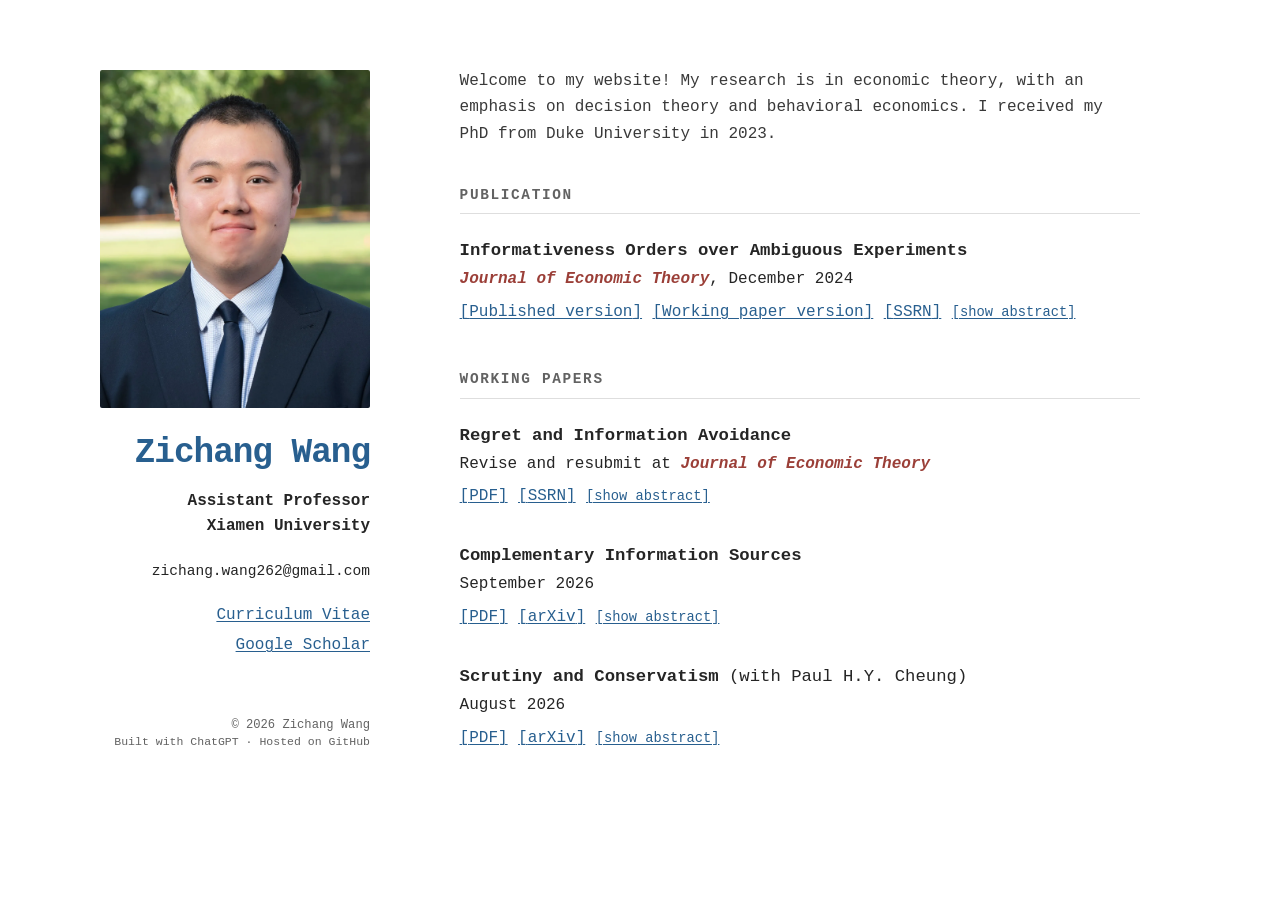
==== index.html @ 2c787a26 "Update Regret and Information Avoidance PDF" ====
<!doctype html>
<html lang="en">
<head>
  <meta charset="utf-8">
  <meta name="viewport" content="width=device-width, initial-scale=1">
  <meta name="description" content="Zichang Wang is an Assistant Professor at Xiamen University working in economic theory, decision theory, and behavioral economics.">
  <title>Zichang Wang</title>
  <style>
    :root {
      color-scheme: light;
    }

    html,
    body {
      margin: 0;
      padding: 0;
      background: #fff;
    }

    .zw-home {
      --zw-ink: #252525;
      --zw-muted: #626262;
      --zw-link: #285f8f;
      --zw-link-hover: #173f63;
      --zw-status: #9b3f38;
      --zw-rule: #dedede;
      width: 100%;
      margin: 0;
      background: #fff;
      color: var(--zw-ink);
      font-family: "Courier New", Courier, monospace;
      font-size: 16px;
      line-height: 1.56;
      -webkit-font-smoothing: antialiased;
    }

    .zw-home,
    .zw-home *,
    .zw-home *::before,
    .zw-home *::after {
      box-sizing: border-box;
      font-family: "Courier New", Courier, monospace;
    }

    .zw-page-shell {
      display: grid;
      grid-template-columns: minmax(220px, 270px) minmax(0, 680px);
      gap: clamp(3.75rem, 7vw, 7rem);
      width: min(calc(100% - 4rem), 1080px);
      margin: 0 auto;
      padding: 4.25rem 0 5.5rem;
    }

    .zw-profile {
      display: flex;
      flex-direction: column;
      align-self: start;
      height: clamp(43.375rem, calc(79.375rem - 53.333vw), 49.375rem);
      padding-top: .15rem;
      text-align: right;
    }

    .zw-headshot-frame {
      width: 100%;
      aspect-ratio: 4 / 5;
      margin: 0 0 1.55rem;
      overflow: hidden;
      border-radius: 2px;
    }

    .zw-headshot {
      display: block;
      width: 100%;
      height: 100%;
      object-fit: cover;
      object-position: center 34%;
    }

    .zw-home h1,
    .zw-home h3,
    .zw-home h4,
    .zw-home p {
      margin-top: 0;
    }

    .zw-home h1 {
      margin-bottom: 1.05rem;
      color: var(--zw-link);
      font-size: 2.15rem;
      font-weight: 600;
      letter-spacing: -.03em;
      line-height: 1.15;
    }

    .zw-position {
      margin-bottom: 1.4rem;
      font-weight: 600;
      line-height: 1.55;
    }

    .zw-email-list {
      display: flex;
      flex-direction: column;
      align-items: flex-end;
      gap: .18rem;
      margin: 0 0 1.25rem;
      font-size: .91rem;
      font-style: normal;
      line-height: 1.5;
      overflow-wrap: anywhere;
    }

    .zw-profile-links {
      display: flex;
      flex-direction: column;
      align-items: flex-end;
      gap: .35rem;
    }

    .zw-profile-footer {
      margin-top: auto;
      padding: 2.35rem 0 .7rem;
    }

    .zw-copyright {
      margin: 0;
      color: var(--zw-muted);
      font-size: .76rem;
      line-height: 1.45;
    }

    .zw-site-credit {
      margin: .22rem 0 0;
      color: var(--zw-muted);
      font-size: .72rem;
      line-height: 1.45;
    }

    .zw-bio {
      margin-bottom: 2.4rem;
      color: #393939;
      line-height: 1.65;
    }

    .zw-research section + section {
      margin-top: 2.85rem;
    }

    .zw-section-title {
      margin-bottom: 1.5rem;
      padding-bottom: .55rem;
      border-bottom: 1px solid var(--zw-rule);
      color: var(--zw-muted);
      font-size: .9rem;
      font-weight: 700;
      letter-spacing: .115em;
      line-height: 1.3;
      text-transform: uppercase;
    }

    .zw-paper {
      margin: 0 0 2.15rem;
    }

    .zw-paper:last-child {
      margin-bottom: 0;
    }

    .zw-paper h3 {
      margin-bottom: .24rem;
      font-size: 1.08rem;
      font-weight: 600;
      line-height: 1.45;
    }

    .zw-paper p {
      margin-bottom: .28rem;
    }

    .zw-paper-note {
      color: var(--zw-ink);
    }

    .zw-journal-name {
      color: var(--zw-status);
      font-weight: 700;
    }

    .zw-coauthor {
      font-weight: 400;
    }

    .zw-paper-actions {
      display: flex;
      flex-wrap: wrap;
      align-items: baseline;
      column-gap: .65rem;
      row-gap: .25rem;
      margin-top: .48rem;
    }

    .zw-paper-actions > a::before {
      content: "[";
    }

    .zw-paper-actions > a::after {
      content: "]";
    }

    .zw-abstract-details {
      display: contents;
    }

    .zw-abstract-details > summary {
      color: var(--zw-link);
      font-size: .86rem;
      line-height: inherit;
      list-style: none;
      text-decoration: underline;
      text-decoration-thickness: 1px;
      text-underline-offset: 2px;
      cursor: pointer;
    }

    .zw-abstract-details > summary::-webkit-details-marker {
      display: none;
    }

    .zw-abstract-details > summary::before {
      content: "[show abstract]";
    }

    .zw-abstract-details[open] > summary::before {
      content: "[hide abstract]";
    }

    .zw-abstract-details > summary:hover {
      color: var(--zw-link-hover);
    }

    .zw-abstract-details > summary:focus-visible {
      outline: 2px solid var(--zw-link);
      outline-offset: 3px;
    }

    .zw-abstract {
      flex: 0 0 100%;
      min-width: 0;
      margin-top: .3rem;
      padding: .5rem 0 .05rem .85rem;
      border-left: 2px solid #c9d7e3;
      color: #444;
      font-size: .8rem;
      line-height: 1.45;
      text-align: justify;
      text-justify: inter-word;
      hyphens: auto;
    }

    .zw-abstract p {
      margin-bottom: 0;
    }

    .zw-home a {
      color: var(--zw-link);
      text-decoration: underline;
      text-decoration-thickness: 1px;
      text-underline-offset: 2px;
    }

    .zw-home a:hover {
      color: var(--zw-link-hover);
    }

    .zw-home a:focus-visible {
      outline: 2px solid var(--zw-link);
      outline-offset: 3px;
    }

    .zw-sr-only {
      position: absolute !important;
      width: 1px !important;
      height: 1px !important;
      padding: 0 !important;
      margin: -1px !important;
      overflow: hidden !important;
      clip: rect(0, 0, 0, 0) !important;
      white-space: nowrap !important;
      border: 0 !important;
    }

    @media (min-width: 901px) and (hover: none) and (pointer: coarse) {
      .zw-profile {
        height: calc(clamp(43.375rem, calc(79.375rem - 53.333vw), 49.375rem) - .75rem);
      }
    }

    @media (max-width: 900px) {
      .zw-page-shell {
        display: block;
        width: min(calc(100% - 2.5rem), 680px);
        padding: 2.45rem 0 4rem;
      }

      .zw-profile {
        align-items: center;
        height: auto;
        padding-bottom: 2.55rem;
        border-bottom: 1px solid var(--zw-rule);
        text-align: center;
      }

      .zw-headshot-frame {
        width: min(72vw, 270px);
        margin-right: auto;
        margin-left: auto;
      }

      .zw-home h1 {
        font-size: 1.95rem;
      }

      .zw-profile-links {
        width: 100%;
        flex-direction: row;
        flex-wrap: wrap;
        align-items: center;
        justify-content: center;
        gap: .35rem 1rem;
      }

      .zw-email-list {
        width: 100%;
        align-items: center;
      }

      .zw-profile-footer {
        width: 100%;
        margin-top: 2.35rem;
        padding: 0;
        text-align: center;
      }

      .zw-research {
        padding-top: 2.35rem;
      }

      .zw-bio {
        margin-bottom: 2.15rem;
      }

      .zw-research section + section {
        margin-top: 2.5rem;
      }
    }
  </style>
</head>
<body>
  <div class="zw-home">
    <div class="zw-page-shell">
      <aside class="zw-profile" aria-label="About Zichang Wang">
        <div class="zw-headshot-frame">
          <img class="zw-headshot" src="assets/headshot.webp" alt="Portrait of Zichang Wang" width="1365" height="2048">
        </div>

        <header>
          <h1>Zichang Wang</h1>
          <p class="zw-position">Assistant Professor<br>Xiamen University</p>
        </header>

        <address class="zw-email-list">
          <span>zichang.wang262@gmail.com</span>
        </address>

        <nav class="zw-profile-links" aria-label="Profile links">
          <a href="files/Wang-CV-Sep-2026.pdf" target="_blank" rel="noopener noreferrer">Curriculum Vitae</a>
          <a href="https://scholar.google.com/citations?user=o8AOJOkAAAAJ&amp;hl=en&amp;oi=sra" target="_blank" rel="noopener noreferrer">Google Scholar</a>
        </nav>

        <footer class="zw-profile-footer">
          <p class="zw-copyright">© 2026 Zichang Wang</p>
          <p class="zw-site-credit">Built with ChatGPT · Hosted on GitHub</p>
        </footer>
      </aside>

      <main class="zw-research">
        <p class="zw-bio">Welcome to my website! My research is in economic theory, with an emphasis on decision theory and behavioral economics. I received my PhD from Duke University in 2023.</p>

        <section aria-labelledby="zw-publication">
          <h2 class="zw-section-title" id="zw-publication">Publication</h2>

          <article class="zw-paper">
            <h3>Informativeness Orders over Ambiguous Experiments</h3>
            <p class="zw-paper-note"><em class="zw-journal-name">Journal of Economic Theory</em>, December 2024</p>
            <div class="zw-paper-actions">
              <a href="https://www.sciencedirect.com/science/article/pii/S0022053124001431" target="_blank" rel="noopener noreferrer">Published version</a>
              <a href="files/IOAE-3rd-revision.pdf" target="_blank" rel="noopener noreferrer">Working paper version</a>
              <a href="https://papers.ssrn.com/sol3/papers.cfm?abstract_id=3891730" target="_blank" rel="noopener noreferrer">SSRN</a>
              <details class="zw-abstract-details">
                <summary><span class="zw-sr-only">Show or hide abstract for Informativeness Orders over Ambiguous Experiments</span></summary>
                <div class="zw-abstract"><p>We generalize Blackwell’s informativeness order to ambiguous experiments. A decision maker might view a statistical experiment as ambiguous if she faces uncertainty about the data-generating process for its signals. Formally, an ambiguous experiment is modeled as a mapping from an auxiliary state space to the set of unambiguous experiments. Each auxiliary state corresponds to a possible data-generating process. We show that one ambiguous experiment is preferred to another by every decision maker in every decision problem if and only if they are related by a condition called prior-by-prior dominance, which states that for any first-order belief the decision maker entertains on the auxiliary state space, the expected experiment resulting from this belief for the first experiment is Blackwell more informative than that of the second. This equivalence is robust for any class of monotone ambiguity preferences that nests expected utility. We obtain another informativeness order when we restrict attention to decision makers who apply the maxmin criterion to evaluate ambiguous experiments and connect this informativeness order to comparisons of sets of Blackwell experiments.</p></div>
              </details>
            </div>
          </article>
        </section>

        <section aria-labelledby="zw-working-papers">
          <h2 class="zw-section-title" id="zw-working-papers">Working Papers</h2>

          <article class="zw-paper">
            <h3>Regret and Information Avoidance</h3>
            <p class="zw-paper-note">Revise and resubmit at <em class="zw-journal-name">Journal of Economic Theory</em></p>
            <div class="zw-paper-actions">
              <a href="files/RaIA-Wang-Aug-25.pdf" target="_blank" rel="noopener noreferrer">PDF</a>
              <a href="https://papers.ssrn.com/sol3/papers.cfm?abstract_id=4269560" target="_blank" rel="noopener noreferrer">SSRN</a>
              <details class="zw-abstract-details">
                <summary><span class="zw-sr-only">Show or hide abstract for Regret and Information Avoidance</span></summary>
                <div class="zw-abstract"><p>Empirical evidence suggests that individuals selectively avoid information based on past decisions. We address these findings by studying an agent who behaves as if she trades off two conflicting effects of information. The first is a psychological cost from the regret about past decisions that are revealed to be suboptimal, whereas the second is the instrumental value in guiding future decisions. We take as primitive preferences over consumption-information pairs and provide axiomatic representation theorems incorporating both instrumental value and regret in the value of information. New axioms are posited to connect the agent’s consumption choice with her information choice. We show that all parameters can be uniquely identified from the preference. Defining information avoidance as preferring a Blackwell less informative experiment, we provide comparative statics on the agent’s information aversion attitude.</p></div>
              </details>
            </div>
          </article>

          <article class="zw-paper">
            <h3>Complementary Information Sources</h3>
            <p class="zw-paper-note">September 2026</p>
            <div class="zw-paper-actions">
              <a href="files/Wang-CIS.pdf" target="_blank" rel="noopener noreferrer">PDF</a>
              <a href="https://arxiv.org/abs/2609.29066" target="_blank" rel="noopener noreferrer">arXiv</a>
              <details class="zw-abstract-details">
                <summary><span class="zw-sr-only">Show or hide abstract for Complementary Information Sources</span></summary>
                <div class="zw-abstract"><p>A decision maker may have several information sources available and choose which one to consult only after learning the decision problem she faces. When is one such set of sources uniformly more valuable than another? For unrestricted Bayesian decision problems, we show that the answer can be stated entirely in terms of Blackwell comparisons. Form a tagged mixture by drawing a source independently of the state and revealing both its identity and its signal. One source set is more valuable in every decision problem if and only if each tagged mixture of the second source set is Blackwell dominated by some tagged mixture of the first. The result applies to compact, possibly infinite source sets and general signal spaces. It also has an exact quantitative counterpart: the largest normalized value shortfall is the directed Le Cam deficiency between the source sets’ tagged hulls. The analogous program for monotone decision problems reveals a boundary. We call the passage from problem-by-problem source-set superiority to a problem-independent pairwise dominance a lifting. The Blackwell lifting does not extend directly to the Lehmann order: mixing sources that individually satisfy the monotone likelihood ratio property (MLRP) need not preserve MLRP, and even when it does, no fixed Lehmann-dominating mixture need exist. Requiring one source to serve a finite bundle of monotone decision problems restores the equivalence.</p></div>
              </details>
            </div>
          </article>

          <article class="zw-paper">
            <h3>Scrutiny and Conservatism <span class="zw-coauthor">(with Paul H.Y. Cheung)</span></h3>
            <p class="zw-paper-note">August 2026</p>
            <div class="zw-paper-actions">
              <a href="files/Cheung-Wang-Scrutiny-Conservatism-Aug-26.pdf" target="_blank" rel="noopener noreferrer">PDF</a>
              <a href="https://arxiv.org/abs/2608.28866" target="_blank" rel="noopener noreferrer">arXiv</a>
              <details class="zw-abstract-details">
                <summary><span class="zw-sr-only">Show or hide abstract for Scrutiny and Conservatism</span></summary>
                <div class="zw-abstract"><p>We study a setting in which an agent receives private information before choosing from a menu and anticipates hindsight scrutiny. Such scrutiny creates a motive for conservatism toward menu expansions. Our key axiom, conservatism, is a direct weakening of preference for flexibility: Adding an option is weakly beneficial whenever it leaves the menu’s hindsight benchmark unchanged. Together with standard axioms, conservatism characterizes a scrutiny representation of preferences over menus in which the agent behaves as if she evaluates each menu by subtracting anticipated scrutiny from the material value of informed choice. Menu preference identifies a unique minimum pair of private information and scrutiny intensity, while incorporating subsequent stochastic-choice data pins down the actual pair. Applications to medical liability and corporate innovation illustrate the implications of our model for accountability design.</p></div>
              </details>
            </div>
          </article>
        </section>
      </main>
    </div>
  </div>
</body>
</html>
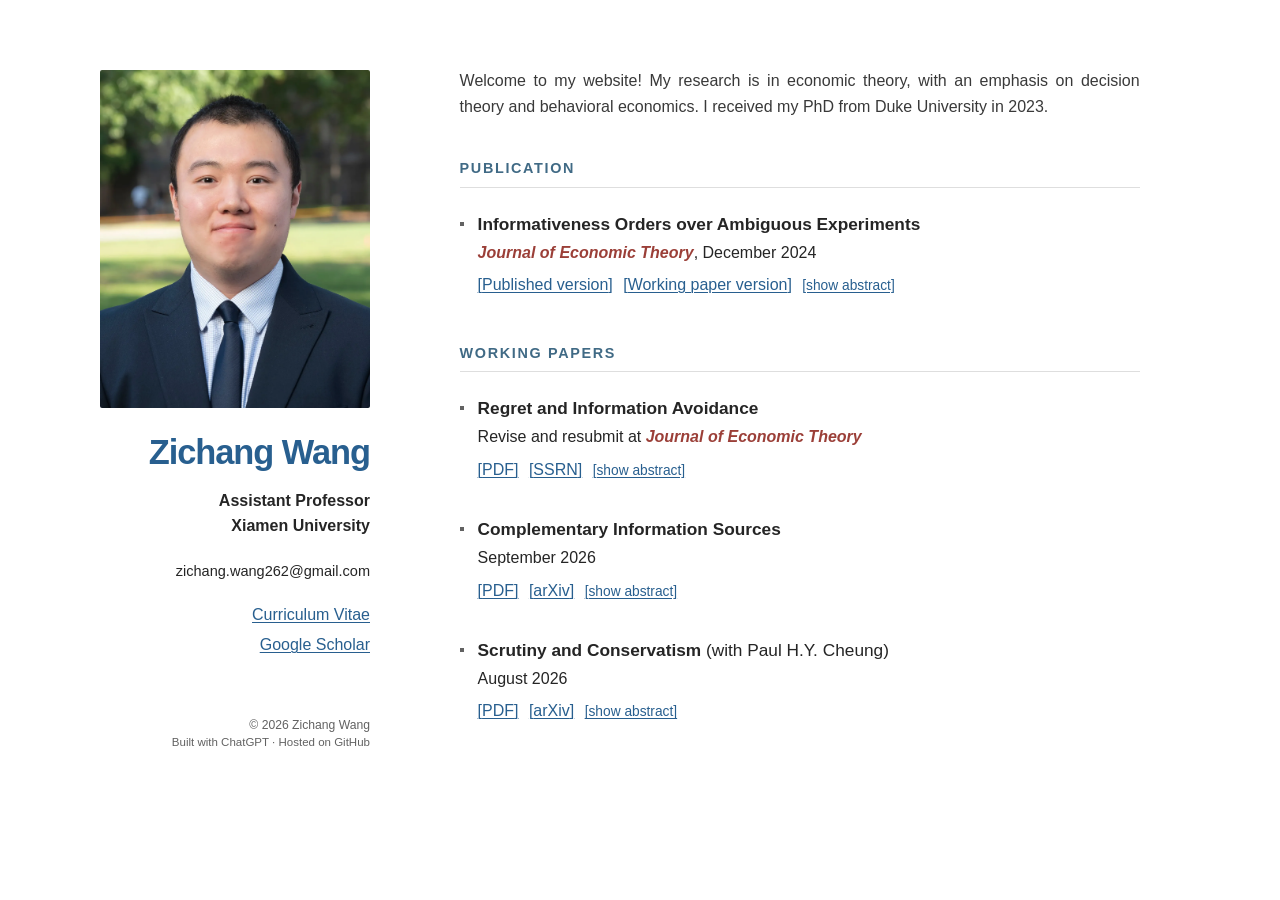
==== commit 9bccecce: "Refine homepage typography and paper list" ====
--- a/index.html
+++ b/index.html
@@ -28,7 +28,7 @@
       margin: 0;
       background: #fff;
       color: var(--zw-ink);
-      font-family: "Courier New", Courier, monospace;
+      font-family: Arial, Helvetica, sans-serif;
       font-size: 16px;
       line-height: 1.56;
       -webkit-font-smoothing: antialiased;
@@ -39,7 +39,7 @@
     .zw-home *::before,
     .zw-home *::after {
       box-sizing: border-box;
-      font-family: "Courier New", Courier, monospace;
+      font-family: Arial, Helvetica, sans-serif;
     }
 
     .zw-page-shell {
@@ -137,6 +137,7 @@
     }
 
     .zw-bio {
+      text-align: justify;
       margin-bottom: 2.4rem;
       color: #393939;
       line-height: 1.65;
@@ -150,7 +151,7 @@
       margin-bottom: 1.5rem;
       padding-bottom: .55rem;
       border-bottom: 1px solid var(--zw-rule);
-      color: var(--zw-muted);
+      color: #406a85;
       font-size: .9rem;
       font-weight: 700;
       letter-spacing: .115em;
@@ -159,6 +160,8 @@
     }
 
     .zw-paper {
+      position: relative;
+      padding-inline-start: 18px;
       margin: 0 0 2.15rem;
     }
 
@@ -171,6 +174,16 @@
       font-size: 1.08rem;
       font-weight: 600;
       line-height: 1.45;
+    }
+
+    .zw-paper h3::before {
+      content: "";
+      position: absolute;
+      inset-inline-start: 0;
+      inset-block-start: .58em;
+      width: 4px;
+      height: 4px;
+      background: var(--zw-muted);
     }
 
     .zw-paper p {
@@ -395,7 +408,6 @@
             <div class="zw-paper-actions">
               <a href="https://www.sciencedirect.com/science/article/pii/S0022053124001431" target="_blank" rel="noopener noreferrer">Published version</a>
               <a href="files/IOAE-3rd-revision.pdf" target="_blank" rel="noopener noreferrer">Working paper version</a>
-              <a href="https://papers.ssrn.com/sol3/papers.cfm?abstract_id=3891730" target="_blank" rel="noopener noreferrer">SSRN</a>
               <details class="zw-abstract-details">
                 <summary><span class="zw-sr-only">Show or hide abstract for Informativeness Orders over Ambiguous Experiments</span></summary>
                 <div class="zw-abstract"><p>We generalize Blackwell’s informativeness order to ambiguous experiments. A decision maker might view a statistical experiment as ambiguous if she faces uncertainty about the data-generating process for its signals. Formally, an ambiguous experiment is modeled as a mapping from an auxiliary state space to the set of unambiguous experiments. Each auxiliary state corresponds to a possible data-generating process. We show that one ambiguous experiment is preferred to another by every decision maker in every decision problem if and only if they are related by a condition called prior-by-prior dominance, which states that for any first-order belief the decision maker entertains on the auxiliary state space, the expected experiment resulting from this belief for the first experiment is Blackwell more informative than that of the second. This equivalence is robust for any class of monotone ambiguity preferences that nests expected utility. We obtain another informativeness order when we restrict attention to decision makers who apply the maxmin criterion to evaluate ambiguous experiments and connect this informativeness order to comparisons of sets of Blackwell experiments.</p></div>
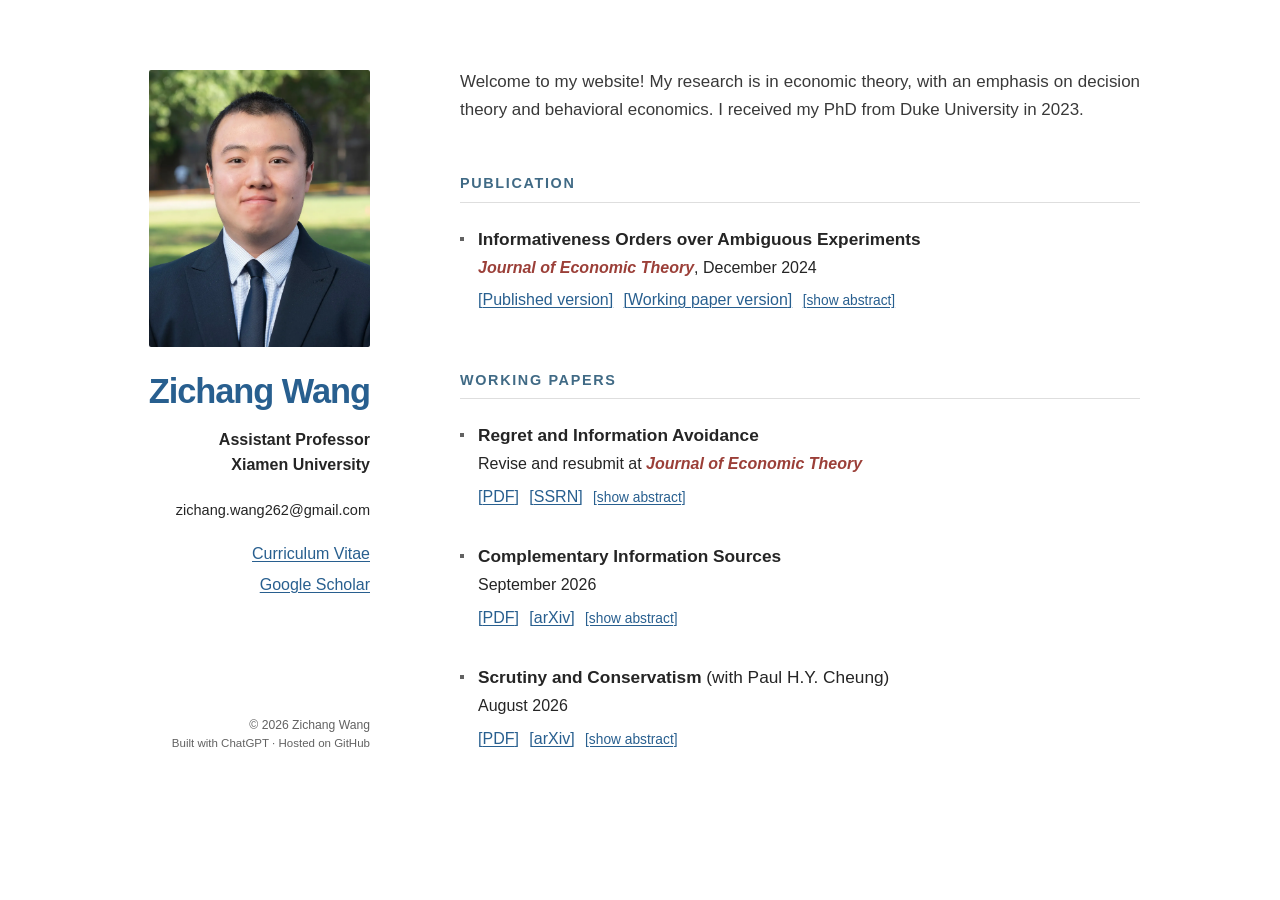
==== commit d380af73: "Align homepage columns and refine desktop profile layout" ====
--- a/index.html
+++ b/index.html
@@ -54,16 +54,17 @@
     .zw-profile {
       display: flex;
       flex-direction: column;
-      align-self: start;
-      height: clamp(43.375rem, calc(79.375rem - 53.333vw), 49.375rem);
+      align-self: stretch;
       padding-top: .15rem;
       text-align: right;
     }
 
     .zw-headshot-frame {
-      width: 100%;
+      flex: 0 0 auto;
+      width: min(100%, var(--zw-profile-name-width, 13.84rem));
       aspect-ratio: 4 / 5;
       margin: 0 0 1.55rem;
+      margin-inline-start: auto;
       overflow: hidden;
       border-radius: 2px;
     }
@@ -90,6 +91,11 @@
       font-weight: 600;
       letter-spacing: -.03em;
       line-height: 1.15;
+    }
+
+    .zw-profile-name {
+      display: inline-block;
+      white-space: nowrap;
     }
 
     .zw-position {
@@ -119,7 +125,7 @@
 
     .zw-profile-footer {
       margin-top: auto;
-      padding: 2.35rem 0 .7rem;
+      padding: 2.35rem 0 0;
     }
 
     .zw-copyright {
@@ -302,9 +308,21 @@
       border: 0 !important;
     }
 
-    @media (min-width: 901px) and (hover: none) and (pointer: coarse) {
-      .zw-profile {
-        height: calc(clamp(43.375rem, calc(79.375rem - 53.333vw), 49.375rem) - .75rem);
+    @media (min-width: 901px) {
+      .zw-research {
+        display: flex;
+        flex-direction: column;
+        container-type: inline-size;
+      }
+
+      .zw-bio {
+        font-size: min(1.0625rem, 2.495cqi);
+        text-wrap: balance;
+      }
+
+      .zw-research section + section {
+        margin-top: auto;
+        padding-top: 2.85rem;
       }
     }
 
@@ -317,16 +335,14 @@
 
       .zw-profile {
         align-items: center;
-        height: auto;
         padding-bottom: 2.55rem;
         border-bottom: 1px solid var(--zw-rule);
         text-align: center;
       }
 
       .zw-headshot-frame {
-        width: min(72vw, 270px);
-        margin-right: auto;
-        margin-left: auto;
+        width: min(100%, var(--zw-profile-name-width, 12.55rem));
+        margin-inline: auto;
       }
 
       .zw-home h1 {
@@ -369,7 +385,7 @@
   </style>
 </head>
 <body>
-  <div class="zw-home">
+  <div class="zw-home" id="zw-home">
     <div class="zw-page-shell">
       <aside class="zw-profile" aria-label="About Zichang Wang">
         <div class="zw-headshot-frame">
@@ -377,7 +393,7 @@
         </div>
 
         <header>
-          <h1>Zichang Wang</h1>
+          <h1><span class="zw-profile-name">Zichang Wang</span></h1>
           <p class="zw-position">Assistant Professor<br>Xiamen University</p>
         </header>
 
@@ -461,5 +477,24 @@
       </main>
     </div>
   </div>
+  <script>
+    (() => {
+      const profile = document.getElementById('zw-home')?.querySelector('.zw-profile');
+      const name = profile?.querySelector('.zw-profile-name');
+      if (!name) return;
+
+      function matchPortraitToName() {
+        const width = name.getBoundingClientRect().width;
+        if (width > 0) profile.style.setProperty('--zw-profile-name-width', width + 'px');
+      }
+
+      matchPortraitToName();
+      if ('ResizeObserver' in window) {
+        new ResizeObserver(matchPortraitToName).observe(name);
+      } else {
+        window.addEventListener('resize', matchPortraitToName);
+      }
+    })();
+  </script>
 </body>
 </html>
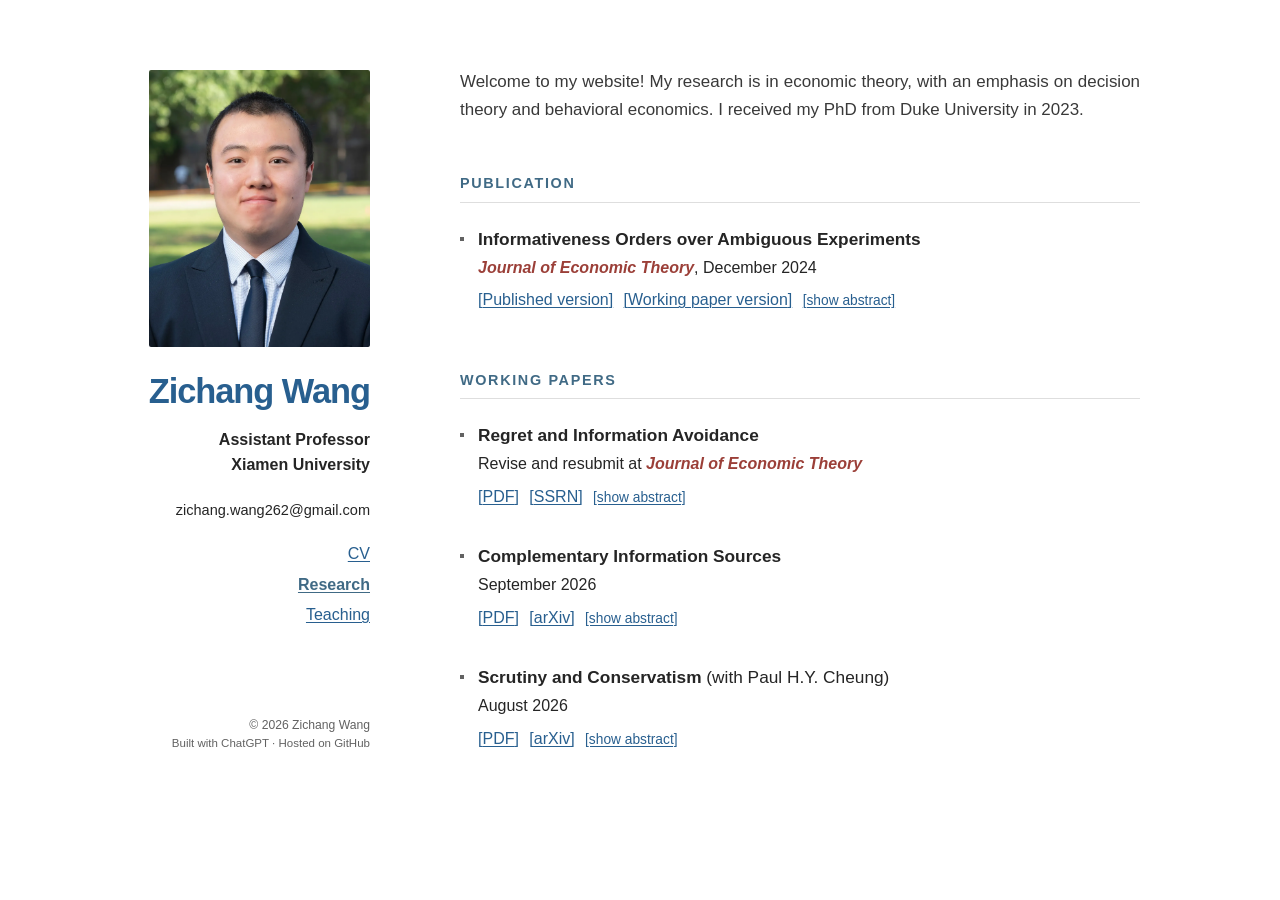
==== commit 1b07bc7d: "Add linked Teaching page and shared academic homepage navigation" ====
--- a/index.html
+++ b/index.html
@@ -5,384 +5,7 @@
   <meta name="viewport" content="width=device-width, initial-scale=1">
   <meta name="description" content="Zichang Wang is an Assistant Professor at Xiamen University working in economic theory, decision theory, and behavioral economics.">
   <title>Zichang Wang</title>
-  <style>
-    :root {
-      color-scheme: light;
-    }
-
-    html,
-    body {
-      margin: 0;
-      padding: 0;
-      background: #fff;
-    }
-
-    .zw-home {
-      --zw-ink: #252525;
-      --zw-muted: #626262;
-      --zw-link: #285f8f;
-      --zw-link-hover: #173f63;
-      --zw-status: #9b3f38;
-      --zw-rule: #dedede;
-      width: 100%;
-      margin: 0;
-      background: #fff;
-      color: var(--zw-ink);
-      font-family: Arial, Helvetica, sans-serif;
-      font-size: 16px;
-      line-height: 1.56;
-      -webkit-font-smoothing: antialiased;
-    }
-
-    .zw-home,
-    .zw-home *,
-    .zw-home *::before,
-    .zw-home *::after {
-      box-sizing: border-box;
-      font-family: Arial, Helvetica, sans-serif;
-    }
-
-    .zw-page-shell {
-      display: grid;
-      grid-template-columns: minmax(220px, 270px) minmax(0, 680px);
-      gap: clamp(3.75rem, 7vw, 7rem);
-      width: min(calc(100% - 4rem), 1080px);
-      margin: 0 auto;
-      padding: 4.25rem 0 5.5rem;
-    }
-
-    .zw-profile {
-      display: flex;
-      flex-direction: column;
-      align-self: stretch;
-      padding-top: .15rem;
-      text-align: right;
-    }
-
-    .zw-headshot-frame {
-      flex: 0 0 auto;
-      width: min(100%, var(--zw-profile-name-width, 13.84rem));
-      aspect-ratio: 4 / 5;
-      margin: 0 0 1.55rem;
-      margin-inline-start: auto;
-      overflow: hidden;
-      border-radius: 2px;
-    }
-
-    .zw-headshot {
-      display: block;
-      width: 100%;
-      height: 100%;
-      object-fit: cover;
-      object-position: center 34%;
-    }
-
-    .zw-home h1,
-    .zw-home h3,
-    .zw-home h4,
-    .zw-home p {
-      margin-top: 0;
-    }
-
-    .zw-home h1 {
-      margin-bottom: 1.05rem;
-      color: var(--zw-link);
-      font-size: 2.15rem;
-      font-weight: 600;
-      letter-spacing: -.03em;
-      line-height: 1.15;
-    }
-
-    .zw-profile-name {
-      display: inline-block;
-      white-space: nowrap;
-    }
-
-    .zw-position {
-      margin-bottom: 1.4rem;
-      font-weight: 600;
-      line-height: 1.55;
-    }
-
-    .zw-email-list {
-      display: flex;
-      flex-direction: column;
-      align-items: flex-end;
-      gap: .18rem;
-      margin: 0 0 1.25rem;
-      font-size: .91rem;
-      font-style: normal;
-      line-height: 1.5;
-      overflow-wrap: anywhere;
-    }
-
-    .zw-profile-links {
-      display: flex;
-      flex-direction: column;
-      align-items: flex-end;
-      gap: .35rem;
-    }
-
-    .zw-profile-footer {
-      margin-top: auto;
-      padding: 2.35rem 0 0;
-    }
-
-    .zw-copyright {
-      margin: 0;
-      color: var(--zw-muted);
-      font-size: .76rem;
-      line-height: 1.45;
-    }
-
-    .zw-site-credit {
-      margin: .22rem 0 0;
-      color: var(--zw-muted);
-      font-size: .72rem;
-      line-height: 1.45;
-    }
-
-    .zw-bio {
-      text-align: justify;
-      margin-bottom: 2.4rem;
-      color: #393939;
-      line-height: 1.65;
-    }
-
-    .zw-research section + section {
-      margin-top: 2.85rem;
-    }
-
-    .zw-section-title {
-      margin-bottom: 1.5rem;
-      padding-bottom: .55rem;
-      border-bottom: 1px solid var(--zw-rule);
-      color: #406a85;
-      font-size: .9rem;
-      font-weight: 700;
-      letter-spacing: .115em;
-      line-height: 1.3;
-      text-transform: uppercase;
-    }
-
-    .zw-paper {
-      position: relative;
-      padding-inline-start: 18px;
-      margin: 0 0 2.15rem;
-    }
-
-    .zw-paper:last-child {
-      margin-bottom: 0;
-    }
-
-    .zw-paper h3 {
-      margin-bottom: .24rem;
-      font-size: 1.08rem;
-      font-weight: 600;
-      line-height: 1.45;
-    }
-
-    .zw-paper h3::before {
-      content: "";
-      position: absolute;
-      inset-inline-start: 0;
-      inset-block-start: .58em;
-      width: 4px;
-      height: 4px;
-      background: var(--zw-muted);
-    }
-
-    .zw-paper p {
-      margin-bottom: .28rem;
-    }
-
-    .zw-paper-note {
-      color: var(--zw-ink);
-    }
-
-    .zw-journal-name {
-      color: var(--zw-status);
-      font-weight: 700;
-    }
-
-    .zw-coauthor {
-      font-weight: 400;
-    }
-
-    .zw-paper-actions {
-      display: flex;
-      flex-wrap: wrap;
-      align-items: baseline;
-      column-gap: .65rem;
-      row-gap: .25rem;
-      margin-top: .48rem;
-    }
-
-    .zw-paper-actions > a::before {
-      content: "[";
-    }
-
-    .zw-paper-actions > a::after {
-      content: "]";
-    }
-
-    .zw-abstract-details {
-      display: contents;
-    }
-
-    .zw-abstract-details > summary {
-      color: var(--zw-link);
-      font-size: .86rem;
-      line-height: inherit;
-      list-style: none;
-      text-decoration: underline;
-      text-decoration-thickness: 1px;
-      text-underline-offset: 2px;
-      cursor: pointer;
-    }
-
-    .zw-abstract-details > summary::-webkit-details-marker {
-      display: none;
-    }
-
-    .zw-abstract-details > summary::before {
-      content: "[show abstract]";
-    }
-
-    .zw-abstract-details[open] > summary::before {
-      content: "[hide abstract]";
-    }
-
-    .zw-abstract-details > summary:hover {
-      color: var(--zw-link-hover);
-    }
-
-    .zw-abstract-details > summary:focus-visible {
-      outline: 2px solid var(--zw-link);
-      outline-offset: 3px;
-    }
-
-    .zw-abstract {
-      flex: 0 0 100%;
-      min-width: 0;
-      margin-top: .3rem;
-      padding: .5rem 0 .05rem .85rem;
-      border-left: 2px solid #c9d7e3;
-      color: #444;
-      font-size: .8rem;
-      line-height: 1.45;
-      text-align: justify;
-      text-justify: inter-word;
-      hyphens: auto;
-    }
-
-    .zw-abstract p {
-      margin-bottom: 0;
-    }
-
-    .zw-home a {
-      color: var(--zw-link);
-      text-decoration: underline;
-      text-decoration-thickness: 1px;
-      text-underline-offset: 2px;
-    }
-
-    .zw-home a:hover {
-      color: var(--zw-link-hover);
-    }
-
-    .zw-home a:focus-visible {
-      outline: 2px solid var(--zw-link);
-      outline-offset: 3px;
-    }
-
-    .zw-sr-only {
-      position: absolute !important;
-      width: 1px !important;
-      height: 1px !important;
-      padding: 0 !important;
-      margin: -1px !important;
-      overflow: hidden !important;
-      clip: rect(0, 0, 0, 0) !important;
-      white-space: nowrap !important;
-      border: 0 !important;
-    }
-
-    @media (min-width: 901px) {
-      .zw-research {
-        display: flex;
-        flex-direction: column;
-        container-type: inline-size;
-      }
-
-      .zw-bio {
-        font-size: min(1.0625rem, 2.495cqi);
-        text-wrap: balance;
-      }
-
-      .zw-research section + section {
-        margin-top: auto;
-        padding-top: 2.85rem;
-      }
-    }
-
-    @media (max-width: 900px) {
-      .zw-page-shell {
-        display: block;
-        width: min(calc(100% - 2.5rem), 680px);
-        padding: 2.45rem 0 4rem;
-      }
-
-      .zw-profile {
-        align-items: center;
-        padding-bottom: 2.55rem;
-        border-bottom: 1px solid var(--zw-rule);
-        text-align: center;
-      }
-
-      .zw-headshot-frame {
-        width: min(100%, var(--zw-profile-name-width, 12.55rem));
-        margin-inline: auto;
-      }
-
-      .zw-home h1 {
-        font-size: 1.95rem;
-      }
-
-      .zw-profile-links {
-        width: 100%;
-        flex-direction: row;
-        flex-wrap: wrap;
-        align-items: center;
-        justify-content: center;
-        gap: .35rem 1rem;
-      }
-
-      .zw-email-list {
-        width: 100%;
-        align-items: center;
-      }
-
-      .zw-profile-footer {
-        width: 100%;
-        margin-top: 2.35rem;
-        padding: 0;
-        text-align: center;
-      }
-
-      .zw-research {
-        padding-top: 2.35rem;
-      }
-
-      .zw-bio {
-        margin-bottom: 2.15rem;
-      }
-
-      .zw-research section + section {
-        margin-top: 2.5rem;
-      }
-    }
-  </style>
+  <link rel="stylesheet" href="assets/homepage.css">
 </head>
 <body>
   <div class="zw-home" id="zw-home">
@@ -402,8 +25,9 @@
         </address>
 
         <nav class="zw-profile-links" aria-label="Profile links">
-          <a href="files/Wang-CV-Sep-2026.pdf" target="_blank" rel="noopener noreferrer">Curriculum Vitae</a>
-          <a href="https://scholar.google.com/citations?user=o8AOJOkAAAAJ&amp;hl=en&amp;oi=sra" target="_blank" rel="noopener noreferrer">Google Scholar</a>
+          <a href="files/Wang-CV-Sep-2026.pdf" target="_blank" rel="noopener noreferrer">CV</a>
+          <a href="./" aria-current="page">Research</a>
+          <a href="./teaching.html">Teaching</a>
         </nav>
 
         <footer class="zw-profile-footer">
--- a/assets/homepage.css
+++ b/assets/homepage.css
@@ -0,0 +1,423 @@
+:root {
+  color-scheme: light;
+}
+
+html,
+body {
+  margin: 0;
+  padding: 0;
+  background: #fff;
+}
+
+.zw-home {
+  --zw-ink: #252525;
+  --zw-muted: #626262;
+  --zw-link: #285f8f;
+  --zw-link-hover: #173f63;
+  --zw-status: #9b3f38;
+  --zw-rule: #dedede;
+  width: 100%;
+  margin: 0;
+  background: #fff;
+  color: var(--zw-ink);
+  font-family: Arial, Helvetica, sans-serif;
+  font-size: 16px;
+  line-height: 1.56;
+  -webkit-font-smoothing: antialiased;
+}
+
+.zw-home,
+.zw-home *,
+.zw-home *::before,
+.zw-home *::after {
+  box-sizing: border-box;
+  font-family: Arial, Helvetica, sans-serif;
+}
+
+.zw-page-shell {
+  display: grid;
+  grid-template-columns: minmax(220px, 270px) minmax(0, 680px);
+  --zw-column-gap: clamp(3.75rem, 7vw, 7rem);
+  gap: var(--zw-column-gap);
+  width: min(calc(100% - 4rem), 1080px);
+  margin: 0 auto;
+  padding: 4.25rem 0 5.5rem;
+}
+
+.zw-profile {
+  display: flex;
+  flex-direction: column;
+  align-self: stretch;
+  padding-top: .15rem;
+  text-align: right;
+}
+
+.zw-headshot-frame {
+  flex: 0 0 auto;
+  width: min(100%, var(--zw-profile-name-width, 13.84rem));
+  aspect-ratio: 4 / 5;
+  margin: 0 0 1.55rem;
+  margin-inline-start: auto;
+  overflow: hidden;
+  border-radius: 2px;
+}
+
+.zw-headshot {
+  display: block;
+  width: 100%;
+  height: 100%;
+  object-fit: cover;
+  object-position: center 34%;
+}
+
+.zw-home h1,
+.zw-home h3,
+.zw-home h4,
+.zw-home p {
+  margin-top: 0;
+}
+
+.zw-home h1 {
+  margin-bottom: 1.05rem;
+  color: var(--zw-link);
+  font-size: 2.15rem;
+  font-weight: 600;
+  letter-spacing: -.03em;
+  line-height: 1.15;
+}
+
+.zw-profile-name {
+  display: inline-block;
+  white-space: nowrap;
+}
+
+.zw-position {
+  margin-bottom: 1.4rem;
+  font-weight: 600;
+  line-height: 1.55;
+}
+
+.zw-email-list {
+  display: flex;
+  flex-direction: column;
+  align-items: flex-end;
+  gap: .18rem;
+  margin: 0 0 1.25rem;
+  font-size: .91rem;
+  font-style: normal;
+  line-height: 1.5;
+  overflow-wrap: anywhere;
+}
+
+.zw-profile-links {
+  display: flex;
+  flex-direction: column;
+  align-items: flex-end;
+  gap: .35rem;
+}
+
+.zw-profile-footer {
+  margin-top: auto;
+  padding: 2.35rem 0 0;
+}
+
+.zw-copyright {
+  margin: 0;
+  color: var(--zw-muted);
+  font-size: .76rem;
+  line-height: 1.45;
+}
+
+.zw-site-credit {
+  margin: .22rem 0 0;
+  color: var(--zw-muted);
+  font-size: .72rem;
+  line-height: 1.45;
+}
+
+.zw-bio {
+  text-align: justify;
+  margin-bottom: 2.4rem;
+  color: #393939;
+  line-height: 1.65;
+}
+
+.zw-research section + section {
+  margin-top: 2.85rem;
+}
+
+.zw-section-title {
+  margin-bottom: 1.5rem;
+  padding-bottom: .55rem;
+  border-bottom: 1px solid var(--zw-rule);
+  color: #406a85;
+  font-size: .9rem;
+  font-weight: 700;
+  letter-spacing: .115em;
+  line-height: 1.3;
+  text-transform: uppercase;
+}
+
+.zw-paper {
+  position: relative;
+  padding-inline-start: 18px;
+  margin: 0 0 2.15rem;
+}
+
+.zw-paper:last-child {
+  margin-bottom: 0;
+}
+
+.zw-paper h3 {
+  margin-bottom: .24rem;
+  font-size: 1.08rem;
+  font-weight: 600;
+  line-height: 1.45;
+}
+
+.zw-paper h3::before {
+  content: "";
+  position: absolute;
+  inset-inline-start: 0;
+  inset-block-start: .58em;
+  width: 4px;
+  height: 4px;
+  background: var(--zw-muted);
+}
+
+.zw-paper p {
+  margin-bottom: .28rem;
+}
+
+.zw-paper-note {
+  color: var(--zw-ink);
+}
+
+.zw-journal-name {
+  color: var(--zw-status);
+  font-weight: 700;
+}
+
+.zw-coauthor {
+  font-weight: 400;
+}
+
+.zw-paper-actions {
+  display: flex;
+  flex-wrap: wrap;
+  align-items: baseline;
+  column-gap: .65rem;
+  row-gap: .25rem;
+  margin-top: .48rem;
+}
+
+.zw-paper-actions > a::before {
+  content: "[";
+}
+
+.zw-paper-actions > a::after {
+  content: "]";
+}
+
+.zw-abstract-details {
+  display: contents;
+}
+
+.zw-abstract-details > summary {
+  color: var(--zw-link);
+  font-size: .86rem;
+  line-height: inherit;
+  list-style: none;
+  text-decoration: underline;
+  text-decoration-thickness: 1px;
+  text-underline-offset: 2px;
+  cursor: pointer;
+}
+
+.zw-abstract-details > summary::-webkit-details-marker {
+  display: none;
+}
+
+.zw-abstract-details > summary::before {
+  content: "[show abstract]";
+}
+
+.zw-abstract-details[open] > summary::before {
+  content: "[hide abstract]";
+}
+
+.zw-abstract-details > summary:hover {
+  color: var(--zw-link-hover);
+}
+
+.zw-abstract-details > summary:focus-visible {
+  outline: 2px solid var(--zw-link);
+  outline-offset: 3px;
+}
+
+.zw-abstract {
+  flex: 0 0 100%;
+  min-width: 0;
+  margin-top: .3rem;
+  padding: .5rem 0 .05rem .85rem;
+  border-left: 2px solid #c9d7e3;
+  color: #444;
+  font-size: .8rem;
+  line-height: 1.45;
+  text-align: justify;
+  text-justify: inter-word;
+  hyphens: auto;
+}
+
+.zw-abstract p {
+  margin-bottom: 0;
+}
+
+.zw-home a {
+  color: var(--zw-link);
+  text-decoration: underline;
+  text-decoration-thickness: 1px;
+  text-underline-offset: 2px;
+}
+
+.zw-home a:hover {
+  color: var(--zw-link-hover);
+}
+
+.zw-home a:focus-visible {
+  outline: 2px solid var(--zw-link);
+  outline-offset: 3px;
+}
+
+.zw-sr-only {
+  position: absolute !important;
+  width: 1px !important;
+  height: 1px !important;
+  padding: 0 !important;
+  margin: -1px !important;
+  overflow: hidden !important;
+  clip: rect(0, 0, 0, 0) !important;
+  white-space: nowrap !important;
+  border: 0 !important;
+}
+
+@media (min-width: 901px) {
+  html {
+    scrollbar-gutter: stable both-edges;
+  }
+
+  .zw-page-shell {
+    container-type: inline-size;
+  }
+
+  .zw-profile {
+    --zw-right-width: min(680px, 100cqi - 270px - var(--zw-column-gap));
+    --zw-sidebar-bio-size: min(1.0625rem, calc(var(--zw-right-width) * .02495));
+    /* Collapsed research column minus its two-line bio, shared across both pages. */
+    align-self: start;
+    min-block-size: calc(39.217rem + 3.3 * var(--zw-sidebar-bio-size));
+  }
+
+  .zw-research {
+    display: flex;
+    flex-direction: column;
+    container-type: inline-size;
+  }
+
+  .zw-bio {
+    font-size: min(1.0625rem, 2.495cqi);
+    text-wrap: balance;
+  }
+
+  .zw-research section + section {
+    margin-top: auto;
+    padding-top: 2.85rem;
+  }
+}
+
+@media (max-width: 900px) {
+  .zw-page-shell {
+    display: block;
+    width: min(calc(100% - 2.5rem), 680px);
+    padding: 2.45rem 0 4rem;
+  }
+
+  .zw-profile {
+    align-items: center;
+    padding-bottom: 2.55rem;
+    border-bottom: 1px solid var(--zw-rule);
+    text-align: center;
+  }
+
+  .zw-headshot-frame {
+    width: min(100%, var(--zw-profile-name-width, 12.55rem));
+    margin-inline: auto;
+  }
+
+  .zw-home h1 {
+    font-size: 1.95rem;
+  }
+
+  .zw-profile-links {
+    width: 100%;
+    align-items: center;
+  }
+
+  .zw-email-list {
+    width: 100%;
+    align-items: center;
+  }
+
+  .zw-profile-footer {
+    width: 100%;
+    margin-top: 2.35rem;
+    padding: 0;
+    text-align: center;
+  }
+
+  .zw-research {
+    padding-top: 2.35rem;
+  }
+
+  .zw-bio {
+    margin-bottom: 2.15rem;
+  }
+
+  .zw-research section + section {
+    margin-top: 2.5rem;
+  }
+}
+
+.zw-home .zw-profile-links [aria-current="page"] {
+  color: #406a85;
+  font-weight: 700;
+}
+
+.zw-teaching-group {
+  --zw-course-size: 1rem;
+}
+
+.zw-teaching-group h3,
+.zw-course-list {
+  font-size: var(--zw-course-size);
+}
+
+.zw-course-list {
+  margin: 0;
+  padding: 0;
+  list-style: none;
+}
+
+@media (min-width: 901px) {
+  .zw-teaching-group {
+    --zw-course-size: clamp(.75rem, calc(2.66cqi - .48px), 1.08rem);
+  }
+}
+
+@media (pointer: coarse) {
+  .zw-profile-links a {
+    display: inline-flex;
+    align-items: center;
+    min-height: 44px;
+  }
+}
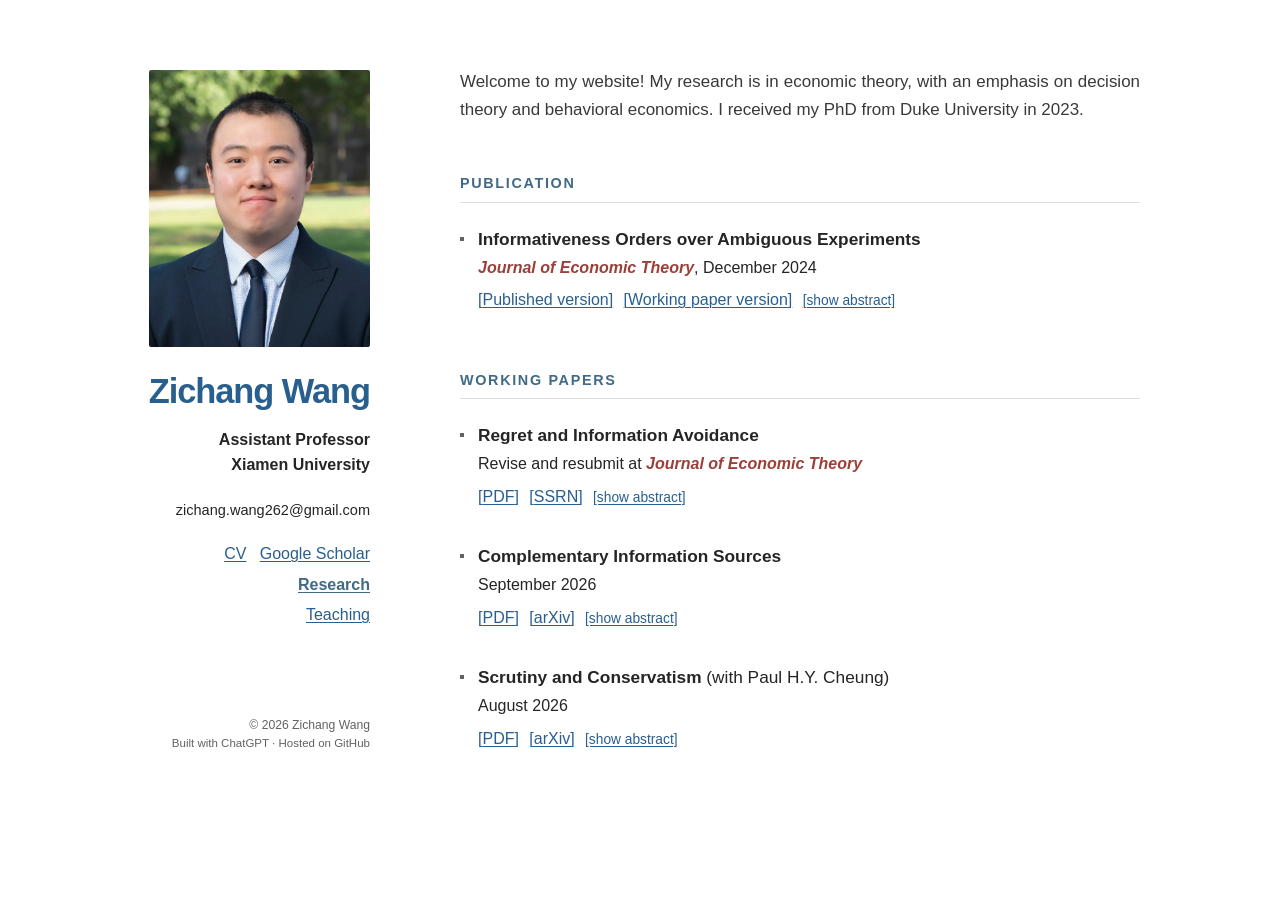
==== commit 69138b60: "Restore Google Scholar beside CV on both pages" ====
--- a/index.html
+++ b/index.html
@@ -25,7 +25,7 @@
         </address>
 
         <nav class="zw-profile-links" aria-label="Profile links">
-          <a href="files/Wang-CV-Sep-2026.pdf" target="_blank" rel="noopener noreferrer">CV</a>
+          <span class="zw-profile-documents"><a href="files/Wang-CV-Sep-2026.pdf" target="_blank" rel="noopener noreferrer">CV</a>&nbsp;&nbsp;&nbsp;<a href="https://scholar.google.com/citations?user=o8AOJOkAAAAJ&amp;hl=en&amp;oi=sra" target="_blank" rel="noopener noreferrer">Google Scholar</a></span>
           <a href="./" aria-current="page">Research</a>
           <a href="./teaching.html">Teaching</a>
         </nav>
--- a/assets/homepage.css
+++ b/assets/homepage.css
@@ -406,6 +406,7 @@
   margin: 0;
   padding: 0;
   list-style: none;
+  line-height: 2;
 }
 
 @media (min-width: 901px) {
@@ -421,3 +422,30 @@
     min-height: 44px;
   }
 }
+
+@media (max-width: 900px) {
+  .zw-teaching-panel {
+    container-type: inline-size;
+  }
+
+  .zw-course-list {
+    font-size: clamp(.78125rem, calc(4.82cqi - .87px), 1rem);
+    line-height: 1.35;
+  }
+
+  .zw-course-list li + li {
+    margin-block-start: .75rem;
+  }
+
+  .zw-course-title,
+  .zw-course-details {
+    display: block;
+  }
+
+  .zw-course-details {
+    margin-block-start: .125rem;
+    color: var(--zw-muted);
+    font-size: min(.875rem, .95em);
+    line-height: 1.4;
+  }
+}
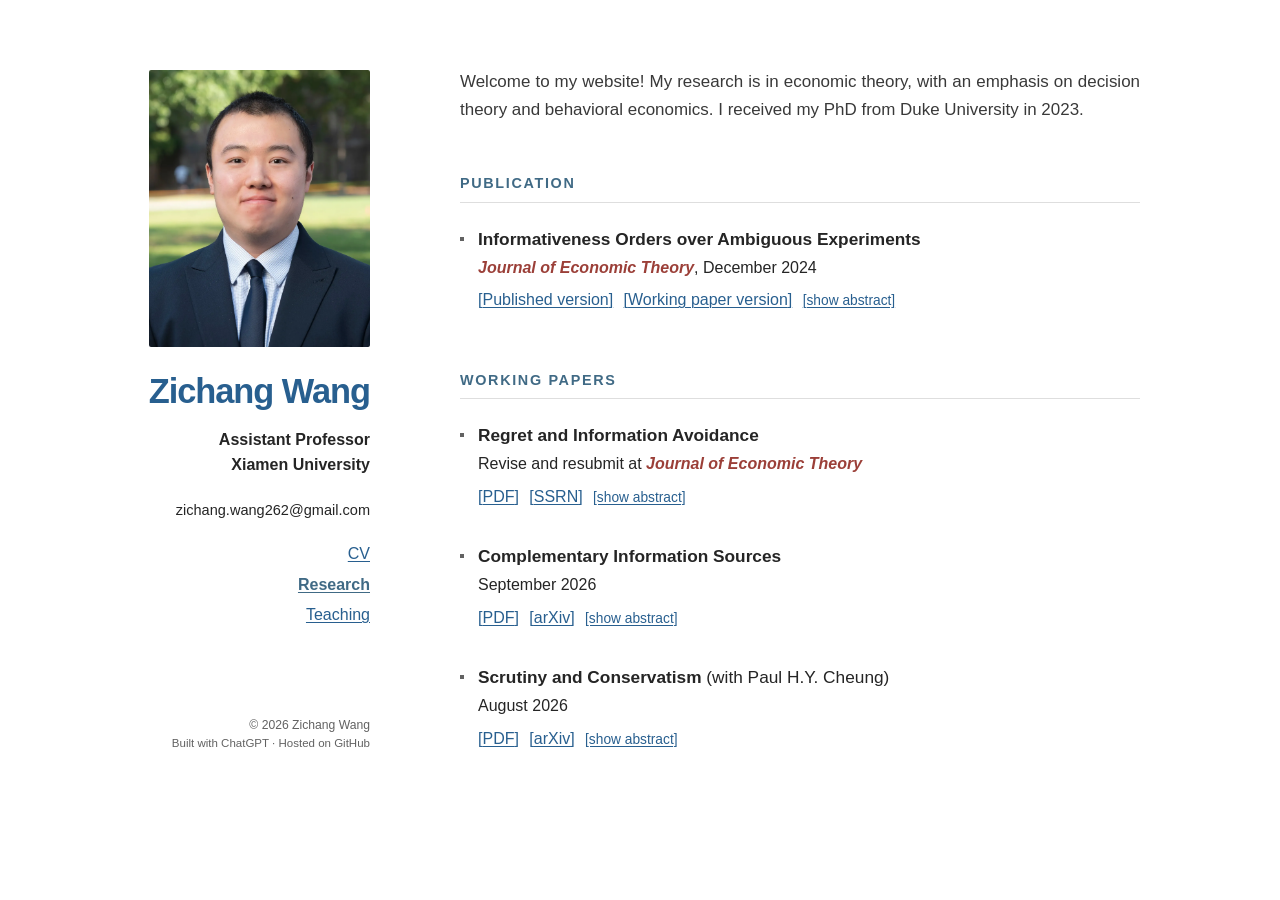
==== commit 6606a6fe: "Remove Google Scholar from site navigation" ====
--- a/index.html
+++ b/index.html
@@ -25,7 +25,7 @@
         </address>
 
         <nav class="zw-profile-links" aria-label="Profile links">
-          <span class="zw-profile-documents"><a href="files/Wang-CV-Sep-2026.pdf" target="_blank" rel="noopener noreferrer">CV</a>&nbsp;&nbsp;&nbsp;<a href="https://scholar.google.com/citations?user=o8AOJOkAAAAJ&amp;hl=en&amp;oi=sra" target="_blank" rel="noopener noreferrer">Google Scholar</a></span>
+          <a href="files/Wang-CV-Sep-2026.pdf" target="_blank" rel="noopener noreferrer">CV</a>
           <a href="./" aria-current="page">Research</a>
           <a href="./teaching.html">Teaching</a>
         </nav>
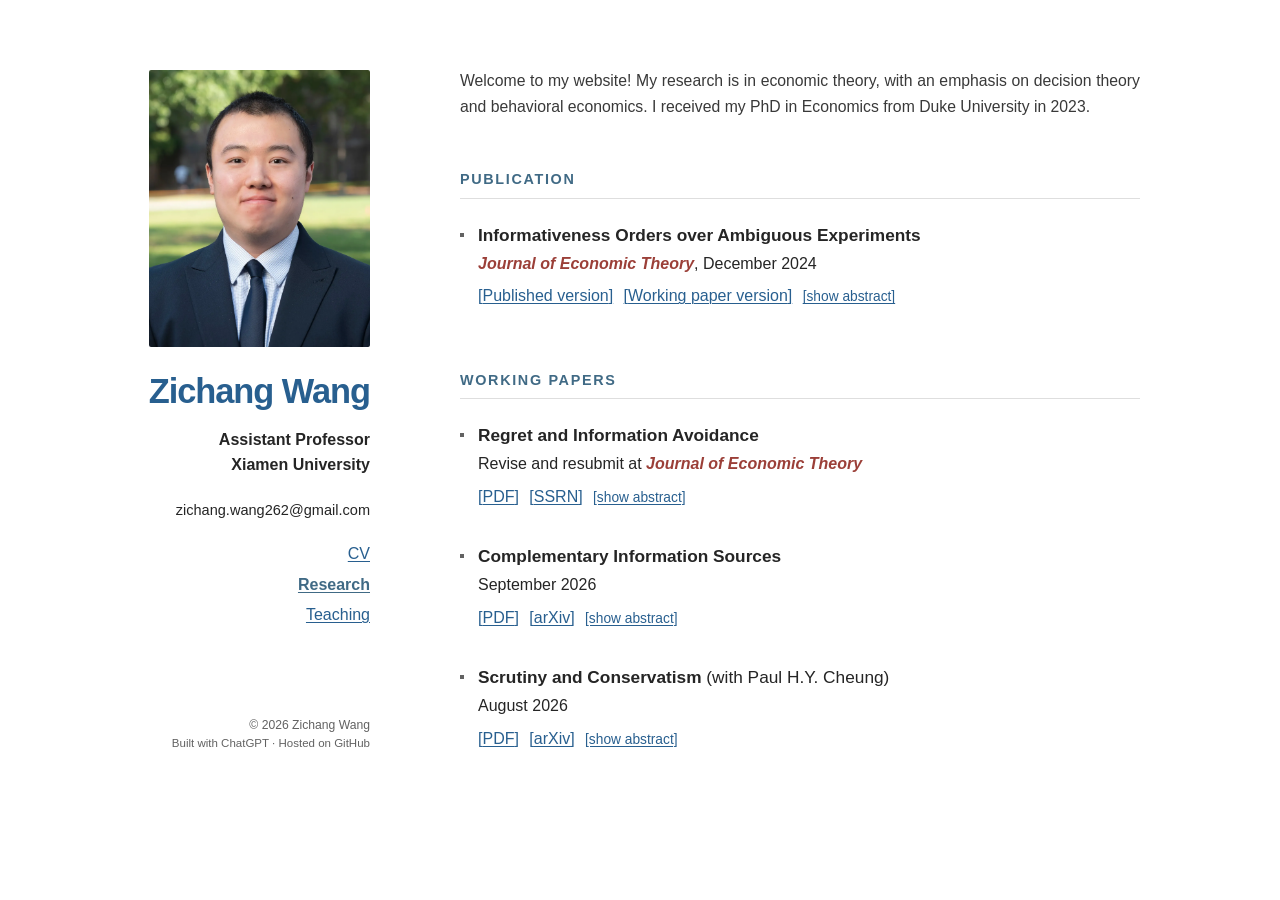
==== commit 8d6b3f9d: "Specify Economics PhD in both site introductions" ====
--- a/index.html
+++ b/index.html
@@ -5,7 +5,7 @@
   <meta name="viewport" content="width=device-width, initial-scale=1">
   <meta name="description" content="Zichang Wang is an Assistant Professor at Xiamen University working in economic theory, decision theory, and behavioral economics.">
   <title>Zichang Wang</title>
-  <link rel="stylesheet" href="assets/homepage.css">
+  <link rel="stylesheet" href="assets/homepage.css?v=4">
 </head>
 <body>
   <div class="zw-home" id="zw-home">
@@ -37,7 +37,7 @@
       </aside>
 
       <main class="zw-research">
-        <p class="zw-bio">Welcome to my website! My research is in economic theory, with an emphasis on decision theory and behavioral economics. I received my PhD from Duke University in 2023.</p>
+        <p class="zw-bio">Welcome to my website! My research is in economic theory, with an emphasis on decision theory and behavioral economics. I received my PhD in Economics from Duke University in 2023.</p>
 
         <section aria-labelledby="zw-publication">
           <h2 class="zw-section-title" id="zw-publication">Publication</h2>
--- a/assets/homepage.css
+++ b/assets/homepage.css
@@ -313,7 +313,7 @@
   .zw-profile {
     --zw-right-width: min(680px, 100cqi - 270px - var(--zw-column-gap));
     --zw-sidebar-bio-size: min(1.0625rem, calc(var(--zw-right-width) * .02495));
-    /* Collapsed research column minus its two-line bio, shared across both pages. */
+    /* Keep the shared desktop sidebar baseline when the bio text changes. */
     align-self: start;
     min-block-size: calc(39.217rem + 3.3 * var(--zw-sidebar-bio-size));
   }
@@ -325,7 +325,7 @@
   }
 
   .zw-bio {
-    font-size: min(1.0625rem, 2.495cqi);
+    font-size: min(1.0625rem, 2.32cqi);
     text-wrap: balance;
   }
 
@@ -449,3 +449,14 @@
     line-height: 1.4;
   }
 }
+
+@media (min-width: 677px) and (max-width: 900px) {
+  .zw-research {
+    container-type: inline-size;
+  }
+
+  .zw-bio {
+    font-size: min(1rem, 2.32cqi);
+    text-wrap: balance;
+  }
+}
